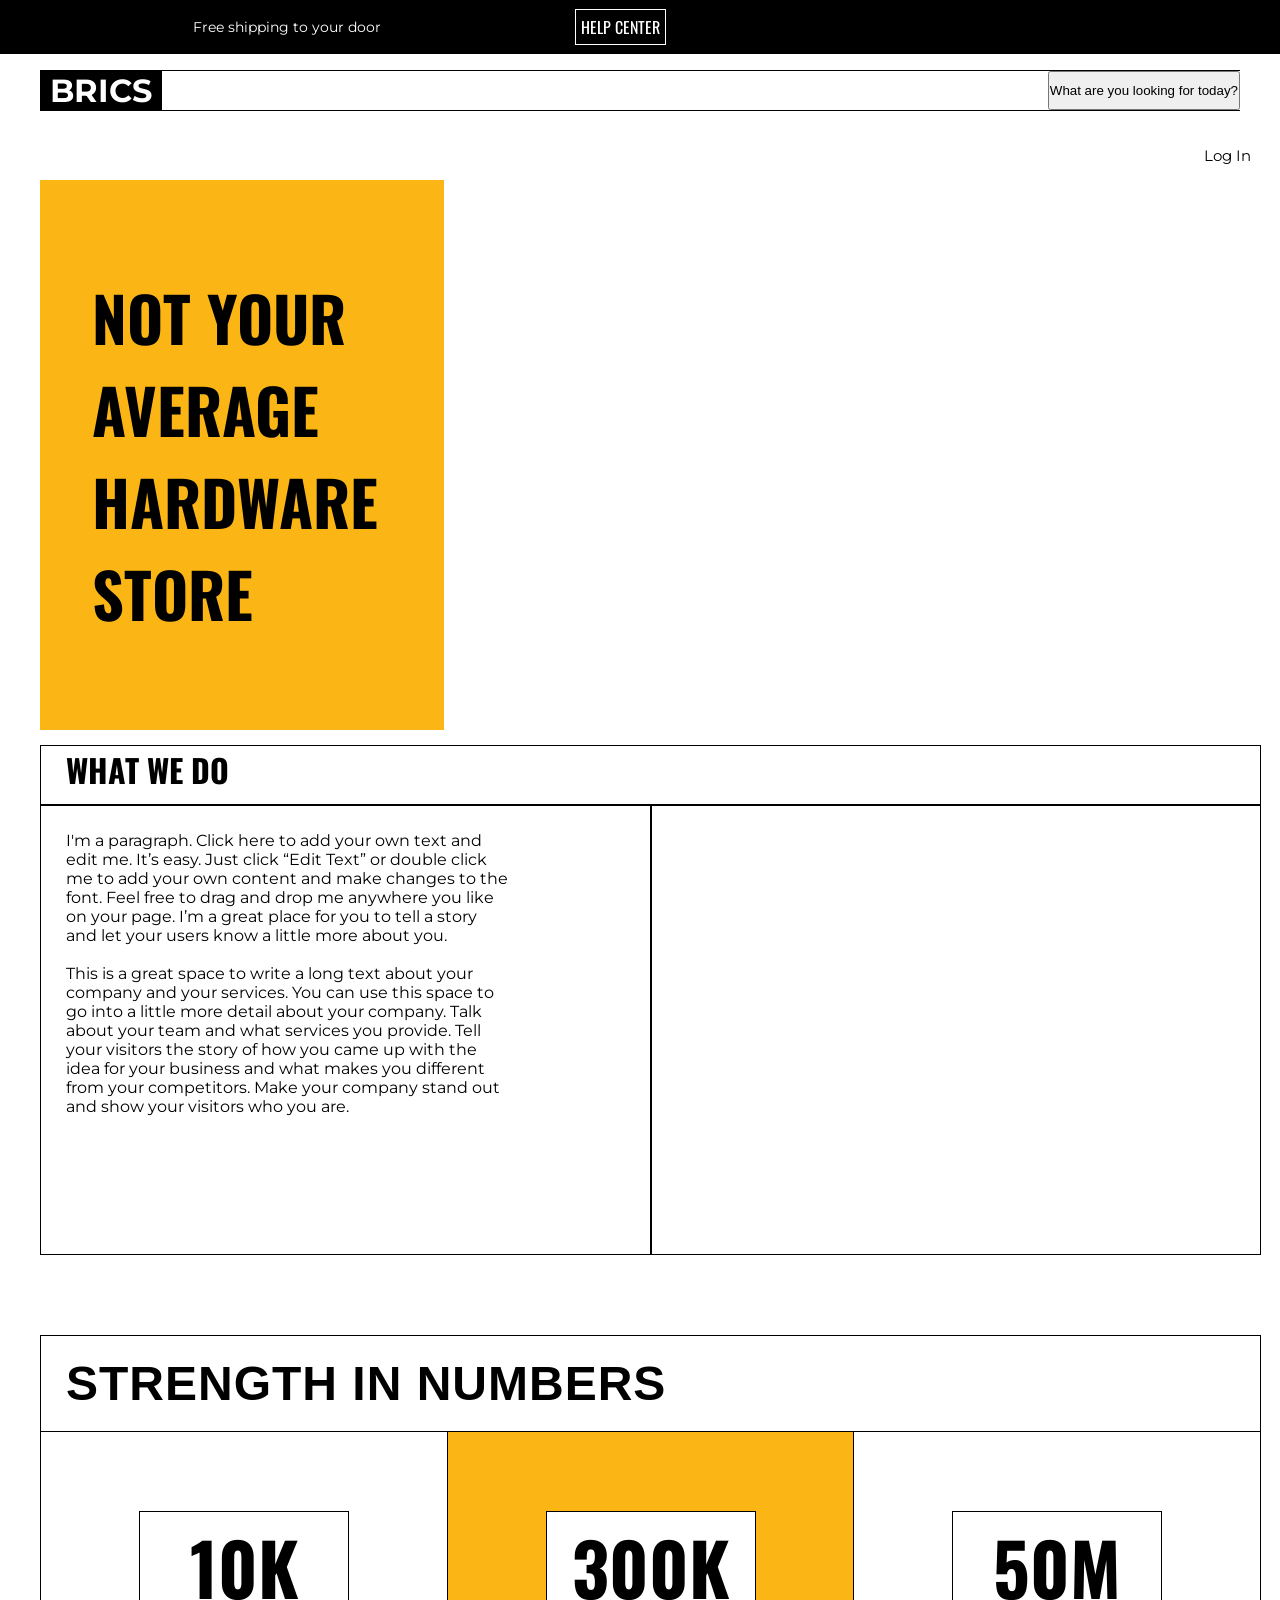
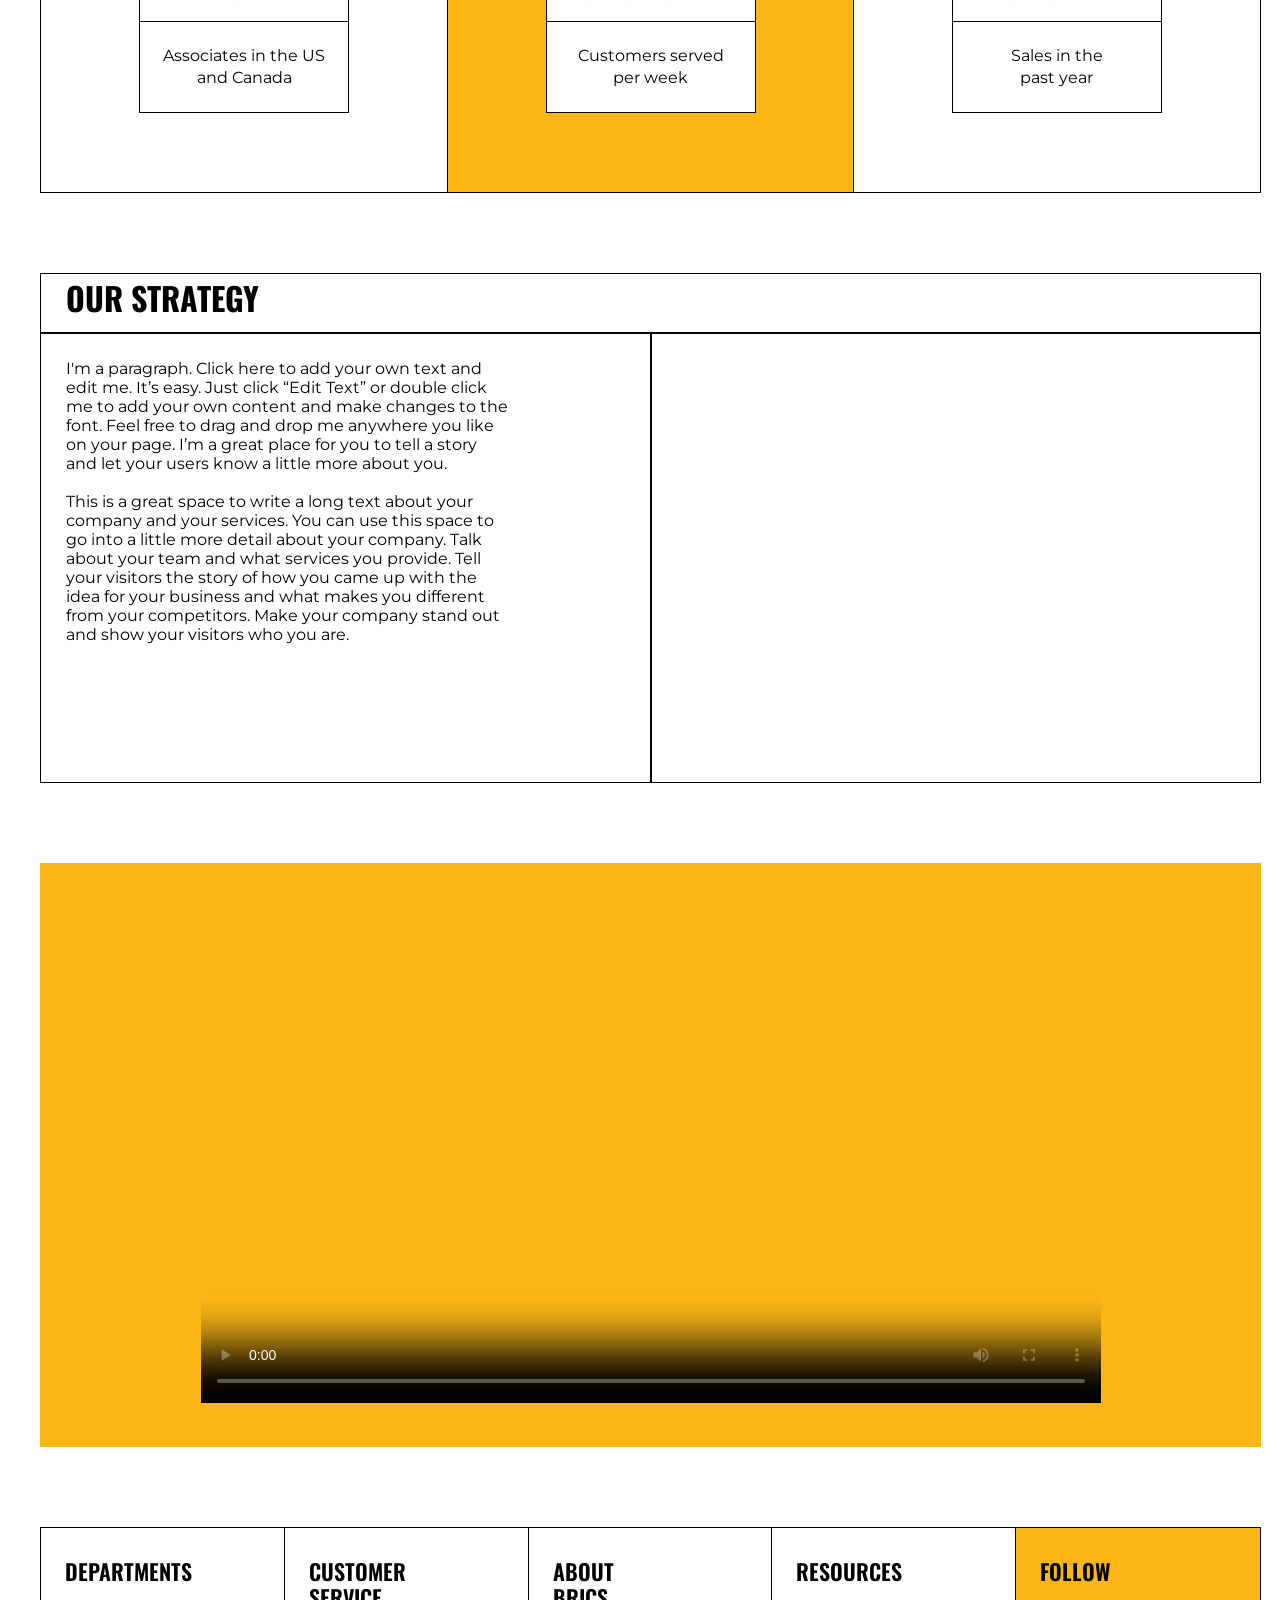
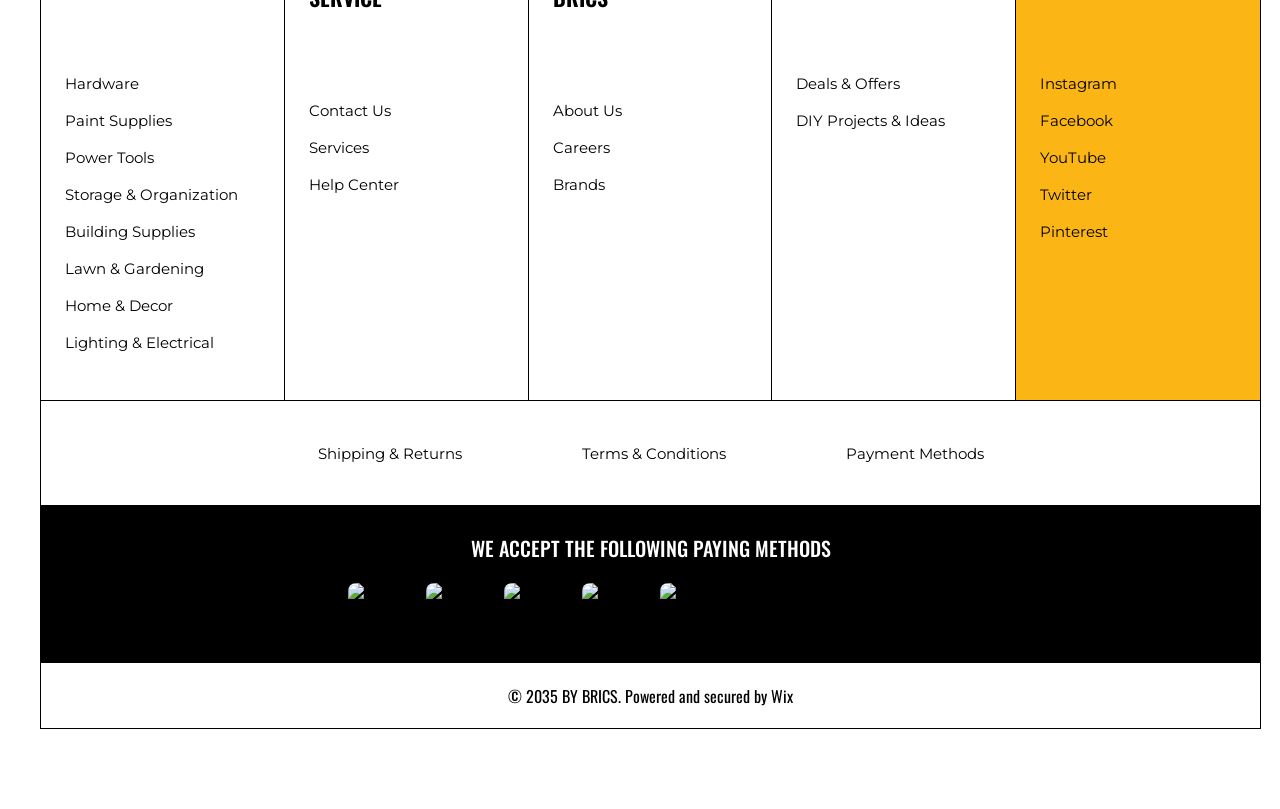
==== aboutus.html @ b2d461b4 "new design" ====
<!doctype html>
<html lang="en">
  <head>
    <meta charset="UTF-8" />
    <meta name="viewport" content="width=device-width, initial-scale=1.0" />
    <title>About Us</title>
    <link rel="preconnect" href="https://fonts.googleapis.com" />
    <link rel="preconnect" href="https://fonts.gstatic.com" crossorigin />
    <link
      href="https://fonts.googleapis.com/css2?family=GFS+Didot&family=Kdam+Thmor+Pro&family=Montserrat:ital,wght@0,100..900;1,100..900&family=Noto+Sans:ital,wght@0,100..900;1,100..900&family=Oranienbaum&family=Oswald:wght@200..700&family=Petit+Formal+Script&display=swap"
      rel="stylesheet"
    />
    <link
      rel="stylesheet"
      href="https://cdnjs.cloudflare.com/ajax/libs/font-awesome/7.0.1/css/all.min.css"
      integrity="sha512-2SwdPD6INVrV/lHTZbO2nodKhrnDdJK9/kg2XD1r9uGqPo1cUbujc+IYdlYdEErWNu69gVcYgdxlmVmzTWnetw=="
      crossorigin="anonymous"
      referrerpolicy="no-referrer"
    />

    <link rel="stylesheet" href="header.css" />
    <link rel="stylesheet" href="footer.css" />
    <link rel="stylesheet" href="aboutus.css" />
  </head>
  <body>
    <header>
      <div class="top-bar">
        <div class="top-left">
          <div class="abt">
            <a href="#">About Us</a>
          </div>
          <div class="ship">
            <a href="#">Shipping & Returns</a>
          </div>
        </div>
        <div class="top-center">
          <p>Free shipping to your door</p>
        </div>
        <div class="top-right">
          <button>HELP CENTER</button>
        </div>
      </div>
      <div class="info">
        <div class="search">
          <div class="logo">
            <a href="index.html">
              <h1>BRICS</h1>
            </a>
          </div>
          <button>
            <i class="fa-brands fa-sistrix"></i> What are you looking for today?
          </button>
        </div>
      </div>

      <div class="navbar">
        <div class="navbar-left">
          <ul>
            <li>Shop All</li>
            <li>Deals & Offers</li>
            <li>DIY Projects & Ideas</li>
            <li>Services</li>
          </ul>
        </div>
        <div class="navbar-right">
          <div class="login">
            <button>
              <i class="fa-solid fa-circle-user"></i>
              <p>Log In</p>
            </button>
          </div>

          <div class="cart">
            <i class="fa-solid fa-bag-shopping"></i>
          </div>
        </div>
      </div>
    </header>

    <main>
      <nav class="hardware">
        <div class="cards">
          <div class="card">
            <h1>NOT YOUR AVERAGE HARDWARE STORE</h1>
          </div>
          <div class="background"></div>
        </div>
      </nav>

      <div class="infos">
        <div class="title">
          <h1>WHAT WE DO</h1>
        </div>

        <div class="cards">
          <div class="left">
            <p>
              I'm a paragraph. Click here to add your own text and edit me. It’s
              easy. Just click “Edit Text” or double click me to add your own
              content and make changes to the font. Feel free to drag and drop
              me anywhere you like on your page. I’m a great place for you to
              tell a story and let your users know a little more about you. ​
              <br />
              <br />
              This is a great space to write a long text about your company and
              your services. You can use this space to go into a little more
              detail about your company. Talk about your team and what services
              you provide. Tell your visitors the story of how you came up with
              the idea for your business and what makes you different from your
              competitors. Make your company stand out and show your visitors
              who you are.
            </p>
          </div>
          <div class="right"></div>
        </div>
      </div>

      <nav class="strength">
        <div class="title">
          <h2>STRENGTH IN NUMBERS</h2>
        </div>

        <div class="stats-grid">
          <div class="column">
            <div class="card">
              <div class="number">10K</div>
              <div class="text">
                Associates in the US<br />
                and Canada
              </div>
            </div>
          </div>

          <div class="column highlight">
            <div class="card">
              <div class="number">300K</div>
              <div class="text">
                Customers served<br />
                per week
              </div>
            </div>
          </div>

          <div class="column">
            <div class="card">
              <div class="number">50M</div>
              <div class="text">
                Sales in the<br />
                past year
              </div>
            </div>
          </div>
        </div>
      </nav>

      <div class="infos">
        <div class="title">
          <h1>OUR STRATEGY</h1>
        </div>

        <div class="cards">
          <div class="left">
            <p>
              I'm a paragraph. Click here to add your own text and edit me. It’s
              easy. Just click “Edit Text” or double click me to add your own
              content and make changes to the font. Feel free to drag and drop
              me anywhere you like on your page. I’m a great place for you to
              tell a story and let your users know a little more about you. ​
              <br />
              <br />
              This is a great space to write a long text about your company and
              your services. You can use this space to go into a little more
              detail about your company. Talk about your team and what services
              you provide. Tell your visitors the story of how you came up with
              the idea for your business and what makes you different from your
              competitors. Make your company stand out and show your visitors
              who you are.
            </p>
          </div>
          <div class="right strategy"></div>
        </div>
      </div>

      <section class="video-section">
        <div class="video-container">
          <video controls poster="preview.jpg">
            <source
              src="photos/3253298-hd_1280_720_25fps.mp4"
              type="video/mp4"
            />
            Your browser does not support the video tag.
          </video>
        </div>
      </section>
    </main>

    <footer class="footer">
      <div class="footer-top">
        <div class="footer-column">
          <h3>DEPARTMENTS</h3>
          <ul>
            <li><a href="#">Hardware</a></li>
            <li><a href="#">Paint Supplies</a></li>
            <li><a href="#">Power Tools</a></li>
            <li><a href="#">Storage & Organization</a></li>
            <li><a href="#">Building Supplies</a></li>
            <li><a href="#">Lawn & Gardening</a></li>
            <li><a href="#">Home & Decor</a></li>
            <li><a href="#">Lighting & Electrical</a></li>
          </ul>
        </div>

        <div class="footer-column">
          <h3>CUSTOMER<br />SERVICE</h3>
          <ul>
            <li><a href="#">Contact Us</a></li>
            <li><a href="#">Services</a></li>
            <li><a href="#">Help Center</a></li>
          </ul>
        </div>

        <div class="footer-column">
          <h3>ABOUT<br />BRICS</h3>
          <ul>
            <li><a href="#">About Us</a></li>
            <li><a href="#">Careers</a></li>
            <li><a href="#">Brands</a></li>
          </ul>
        </div>

        <div class="footer-column">
          <h3>RESOURCES</h3>
          <ul>
            <li><a href="#">Deals & Offers</a></li>
            <li><a href="#">DIY Projects & Ideas</a></li>
          </ul>
        </div>

        <div class="footer-column follow">
          <h3>FOLLOW</h3>
          <ul>
            <li><a href="#">Instagram</a></li>
            <li><a href="#">Facebook</a></li>
            <li><a href="#">YouTube</a></li>
            <li><a href="#">Twitter</a></li>
            <li><a href="#">Pinterest</a></li>
          </ul>
        </div>
      </div>

      <div class="footer-middle">
        <a href="#">Shipping & Returns</a>
        <a href="#">Terms & Conditions</a>
        <a href="#">Payment Methods</a>
      </div>

      <div class="footer-payments">
        <h4>WE ACCEPT THE FOLLOWING PAYING METHODS</h4>

        <div class="payment-icons">
          <img
            src="https://static.wixstatic.com/media/84770f_f8d5407f8f5d41f1b46d4f8c40a19910~mv2.jpeg/v1/fill/w_49,h_28,al_c,q_80,usm_0.66_1.00_0.01,enc_avif,quality_auto/full-color-800x450.jpeg"
            alt="Visa"
          />
          <img
            src="https://static.wixstatic.com/media/c837a6_e68c790f60134649a7f1b2819cbe755f~mv2.png/v1/fill/w_49,h_28,al_c,q_85,usm_0.66_1.00_0.01,enc_avif,quality_auto/brand-mastercard%403x.png"
            alt="Mastercard"
          />
          <img
            src="https://static.wixstatic.com/media/c837a6_c080e1b0e92c4b72a2d5e88f461d41b7~mv2.png/v1/fill/w_50,h_28,al_c,q_85,usm_0.66_1.00_0.01,enc_avif,quality_auto/brand-amex%403x.png"
            alt="American Express"
          />
          <img
            src="https://static.wixstatic.com/media/c837a6_04903c9bfca241679d722d28e1a5a89a~mv2.png/v1/fill/w_50,h_28,al_c,q_85,usm_0.66_1.00_0.01,enc_avif,quality_auto/brand-chinaunionpay%403x.png"
            alt="Discover"
          />
          <img
            src="https://static.wixstatic.com/media/c837a6_00750f2b95a84e7d84421c2b52eacb34~mv2.png/v1/fill/w_49,h_28,al_c,q_85,usm_0.66_1.00_0.01,enc_avif,quality_auto/brand-jcb%403x.png"
          />

          <img
            src="https://static.wixstatic.com/media/c837a6_56cb8f17f4174fc39e6616f58ac64c3c~mv2.png/v1/fill/w_48,h_28,al_c,q_85,usm_0.66_1.00_0.01,enc_avif,quality_auto/brand-discover%403x.png"
            alt=""
          />

          <img
            src="https://static.wixstatic.com/media/c837a6_2c269d8bae0d4cb08fe2b73777585781~mv2.png/v1/fill/w_50,h_28,al_c,q_85,usm_0.66_1.00_0.01,enc_avif,quality_auto/brand-diners%403x.png"
            alt=""
          />

          <img
            src="https://static.wixstatic.com/media/c837a6_b6924612b43844b99033d561450be82e~mv2.png/v1/fill/w_49,h_28,al_c,q_85,usm_0.66_1.00_0.01,enc_avif,quality_auto/brand-paypal%403x.png"
            alt=""
          />
        </div>
      </div>

      <div class="footer-bottom">
        <p>© 2035 BY BRICS. Powered and secured by Wix</p>
      </div>
    </footer>
  </body>
</html>
---- header.css ----
:root {
  --mainColor: #fbb615;
  --black: #000000;
  --white: #ffffff;

  --font-primary: "Oswald", sans-serif;
  --font-secondary: "Montserrat", sans-serif;
}

header {
  position: fixed;
  display: flex;
  flex-direction: column;
  top: 0;
  width: 100%;
  height: 180px;
  background-color: var(--white);
  font-family: "Montserrat", sans-serif;
  z-index: 999;
}

main {
  margin-top: 180px;
}

.top-bar {
  /* display: flex; */
  display: grid;
  grid-template-columns: 1fr auto 1fr;
  align-items: center;
  height: 30%;
  background-color: var(--black);
  justify-content: space-between;
  color: var(--white);
  width: 100%;
  font-size: 14px;
  /* padding-left: 100px;
  padding-right: 100px; */
  /* align-items: center; */
}

.top-left {
  /* width: 30%; */
  justify-self: start;
  /* background-color: darkblue; */
  display: flex;
  gap: 25px;
  font-size: 14px;
  margin-left: 40px;
}

.top-left a {
  text-decoration: none;
  color: var(--white);
  transition: 0.5s;
}

.top-left a:hover {
  text-decoration: underline;
  /* text-decoration: #fbb615; */
}

.top-center {
  justify-self: center;
}

.top-right {
  justify-self: end;
  align-items: center;
  margin-right: 40px;

  display: flex;
}

.top-right button {
  /* margin-right: 40px; */
  background-color: transparent;
  color: var(--white);
  border: 1px solid var(--white);
  padding: 5px;
  cursor: pointer;
  font-size: 16px;
  font-family: "Oswald", sans-serif;
  font-weight: 400;
  transition: 0.3s;
}

.top-right button:hover {
  background-color: var(--mainColor);
  color: var(--black);
  border: 1px solid var(--mainColor);
}

.info {
  align-items: center;
  /* justify-content: space-between; */
  width: 100%;
  /* background-color: orange; */
  display: flex;
  height: 40%;
}

.info .search {
  display: flex;
  /* height: 60%; */
  /* align-items: center; */
  /* margin-top: -20px; */
  /* background-color: var(--white); */
  border-top: 1px solid black;
  border-bottom: 1px solid black;
  width: 100%;
  justify-content: space-between;
  margin-left: 40px;
  margin-right: 40px;
  /* padding: 1px; */
}

.info .search .logo {
  background-color: var(--black);
  color: var(--white);
  text-align: center;
  padding-left: 10px;
  padding-right: 10px;

  /* padding: 7px; */
}

.info .search .logo a {
  text-decoration: none;
  color: white;
}

.info .search a button {
  height: 100%;
  background-color: var(--mainColor);
  border: none;
  padding-left: 60px;
  padding-right: 60px;
  cursor: pointer;
  font-size: 15px;
}

.navbar {
  /* background-color: aqua; */
  display: grid;
  grid-template-columns: 1fr 1fr;
  align-items: center;
  height: 27%;
  /* margin-left: 40px;
  margin-right: 40px;
  margin-bottom: 10px; */
  position: absolute;
  bottom: 0;
  /* opacity: 0.3; */
  width: 95.4%;
  left: 40px;
  right: 40px;
}

.navbar-left {
  justify-self: start;
}

.navbar-left ul {
  display: flex;
  list-style: none;
  gap: 20px;
  font-size: 15px;
  cursor: pointer;
}

.navbar-left ul li {
  font-family: "Montserrat", sans-serif;
  transition: 0.3s;
}

.navbar-left ul li:hover {
  color: gray;
}

.navbar-right {
  justify-self: end;
  display: flex;
  gap: 10px;
  /* gap: 15px; */
}

.navbar-right button {
  align-items: center;
  display: flex;
  border: none;
  background-color: transparent;
  font-size: 15px;
  font-family: "Montserrat", sans-serif;
  cursor: pointer;
  gap: 5px;
}

.navbar-right button .fa-circle-user {
  font-size: 22px;
}

.navbar-right button p {
  text-align: center;
  font-size: 15px;
  transition: 0.3s;
}

.navbar-right button p:hover {
  color: gray;
}

.navbar-right .cart .fa-bag-shopping {
  font-size: 22px;
  cursor: pointer;
}

/* Burger icon - დამალულია დესკტოპზე */
.burger {
  display: none;
  font-size: 22px;
  cursor: pointer;
  padding: 0 15px;
  align-items: center;
}

/* Burger menu overlay */
.burger-menu {
  position: fixed;
  top: 0;
  left: -280px;
  width: 280px;
  height: 100vh;
  background-color: var(--white);
  z-index: 1000;
  transition: left 0.4s ease;
  box-shadow: 2px 0 10px rgba(0, 0, 0, 0.2);
  padding-top: 20px;
}

.burger-menu.active {
  left: 0;
}

.burger-links {
  list-style: none;
  display: flex;
  flex-direction: column;
}

.burger-links li {
  border-bottom: 1px solid #eee;
}

.burger-links li a {
  display: block;
  padding: 15px 25px;
  text-decoration: none;
  color: var(--black);
  font-family: "Montserrat", sans-serif;
  font-size: 15px;
  transition: 0.3s;
}

.burger-links li a:hover {
  background-color: var(--mainColor);
  color: var(--black);
}

/* ============================
   BREAKPOINT 0: ≤1290px → ბურგერი ჩაირთვება
   ============================ */
@media (max-width: 1290px) {
  .top-left {
    display: none; /* About Us / Shipping & Returns მიდის ბურგერში */
  }

  .navbar-left {
    display: none; /* ul ნავიგაცია მიდის ბურგერში */
  }

  .navbar {
    grid-template-columns: 1fr; /* მარჯვენა მხარეს ერთი ბლოკი */
  }

  .navbar-right {
    justify-self: end;
  }

  .burger {
    display: flex;
  }
}
---- footer.css ----
.footer {
  width: 95.4%;
  margin-left: 40px;
  margin-bottom: 80px;
  /* background-color: #f3f3f3; */
  border: 1px solid #000;
}

.footer-top {
  display: grid;
  grid-template-columns: repeat(5, 1fr);
}

.footer-column {
  min-height: 430px;
  padding: 30px 24px;
  border-right: 1px solid #000;
}

.footer-column:last-child {
  border-right: none;
}

.follow {
  background-color: var(--mainColor);
}

.footer-column h3 {
  font-family: "Oswald", sans-serif;
  font-size: 22px;
  font-weight: 600;
  line-height: 1.2;
  margin-bottom: 90px;
}

.footer-column ul {
  list-style: none;
}

.footer-column li {
  margin-bottom: 18px;
}

.footer-column a {
  text-decoration: none;
  color: #000;
  font-family: "Montserrat", sans-serif;
  font-size: 15px;
  font-weight: 400;
}

.footer-middle {
  height: 105px;
  border-top: 1px solid #000;

  display: grid;
  grid-template-columns: repeat(3, max-content);
  justify-content: center;
  align-content: center;
  gap: 120px;
}

.footer-middle a {
  text-decoration: none;
  color: #000;
  font-family: "Montserrat", sans-serif;
  font-size: 15px;
}

.footer-payments {
  background-color: #000;
  padding: 28px 20px;
  text-align: center;
}

.footer-payments h4 {
  color: #fff;
  font-family: "Oswald", sans-serif;
  font-size: 20px;
  font-weight: 500;
  margin-bottom: 20px;
}

.payment-icons {
  display: grid;
  grid-template-columns: repeat(8, 60px);
  justify-content: center;
  gap: 18px;
}

.payment-icons img {
  width: 48px;
  height: auto;
  border-radius: 8px;
}

.footer-bottom {
  height: 65px;
  display: grid;
  place-items: center;
  /* background-color: #f3f3f3; */
}

.footer-bottom p {
  font-family: "Oswald", sans-serif;
  font-size: 16px;
  color: #000;
}

/* =========================
   TABLET 768px - 1024px
   ========================= */
@media screen and (max-width: 1024px) {
  header {
    height: auto;
  }

  main {
    margin-top: 220px;
  }

  .navbar {
    width: calc(100% - 40px);
    left: 20px;
    right: 20px;
  }

  .sec1 {
    grid-template-columns: repeat(2, 1fr);
    grid-template-areas:
      "meore meore"
      "pirveli mesame"
      "meotxe mexute";
    grid-auto-rows: 350px;
    margin: 20px;
  }

  .shop,
  .category,
  .posts,
  .brands,
  .delivery,
  .app,
  .newsletter-section,
  .help-center,
  .footer {
    width: calc(100% - 40px);
    margin-left: 20px;
    height: auto;
  }

  .shop .cards {
    grid-template-columns: repeat(3, 1fr);
  }

  .category .cards {
    grid-template-columns: repeat(3, 1fr);
  }

  .posts .cards {
    grid-template-columns: repeat(2, 1fr);
  }

  .special {
    margin: 20px;
    grid-template-columns: 1fr;
    height: auto;
  }

  .delivery .cards {
    grid-template-columns: repeat(2, 1fr);
  }

  .brands .logos {
    grid-template-columns: repeat(4, 1fr);
  }

  .footer-top {
    grid-template-columns: repeat(3, 1fr);
  }
}

/* =========================
   MOBILE 500px
   ========================= */

@media screen and (max-width: 500px) {
  header {
    position: relative;
    height: auto;
  }

  main {
    margin-top: 20px;
  }

  /* TOP BAR */

  .top-bar {
    grid-template-columns: 1fr;
    text-align: center;
    gap: 10px;
    padding: 10px;
  }

  .top-left,
  .top-right {
    justify-self: center;
    margin: 0;
  }

  .top-left {
    flex-direction: column;
    gap: 8px;
  }

  /* SEARCH */

  .info .search {
    flex-direction: column;
    margin: 10px;
  }

  .info .search .logo {
    width: 100%;
  }

  .info .search a {
    width: 100%;
  }

  .info .search a button {
    width: 100%;
    padding: 15px;
  }

  /* NAVBAR */

  .navbar {
    position: static;
    width: 100%;
    display: flex;
    flex-direction: column;
    gap: 15px;
    padding: 15px;
  }

  .navbar-left ul {
    flex-direction: column;
    align-items: center;
    padding: 0;
  }

  .navbar-right {
    justify-content: center;
  }

  /* GENERAL WIDTH */

  .sec1,
  .shop,
  .category,
  .posts,
  .brands,
  .delivery,
  .app,
  .newsletter-section,
  .help-center,
  .footer {
    width: calc(100% - 20px);
    margin-left: 10px;
    margin-right: 10px;
    height: auto;
  }

  /* HERO */

  .sec1 {
    display: flex;
    flex-direction: column;
  }

  .sec1 .card {
    min-height: 300px;
  }

  .c1 .main-txt {
    width: auto;
    font-size: 32px;
  }

  /* SHOP */

  .shop .cards {
    grid-template-columns: 1fr;
    grid-auto-rows: auto;
  }

  /* CATEGORY */

  .category .cards {
    grid-template-columns: 1fr;
    grid-auto-rows: auto;
  }

  /* SPECIAL */

  .special {
    grid-template-columns: 1fr;
    height: auto;
    margin: 10px;
  }

  .special .card,
  .special .card2,
  .special .card3 {
    min-height: 350px;
  }

  /* POSTS */

  .posts .cards {
    grid-template-columns: 1fr;
    grid-auto-rows: auto;
  }

  /* BRANDS */

  .brands .logos {
    grid-template-columns: repeat(2, 1fr);
  }

  /* DELIVERY */

  .delivery .cards {
    grid-template-columns: 1fr;
    grid-auto-rows: auto;
  }

  /* APP */

  .app {
    flex-direction: column;
  }

  .app .left,
  .app .right {
    width: 100%;
  }

  .app .right {
    height: 400px;
  }

  .app .left .title h1 {
    font-size: 40px;
  }

  .app .left .title p {
    width: auto;
  }

  /* NEWSLETTER */

  .newsletter-content {
    padding: 20px;
  }

  .newsletter-content h2 {
    font-size: 24px;
  }

  .checkbox-group {
    align-items: flex-start;
  }

  /* HELP */

  .help-center {
    flex-direction: column;
  }

  .help-center .left,
  .help-center .right {
    width: 100%;
  }

  .help-center .right {
    min-height: 250px;
  }

  /* FOOTER */

  .footer-top {
    grid-template-columns: 1fr;
  }

  .footer-column {
    min-height: auto;
    border-right: none;
    border-bottom: 1px solid black;
  }

  .footer-column h3 {
    margin-bottom: 25px;
  }

  .footer-middle {
    grid-template-columns: 1fr;
    gap: 20px;
    height: auto;
    padding: 20px;
  }

  .payment-icons {
    grid-template-columns: repeat(4, 1fr);
    gap: 10px;
  }

  img {
    max-width: 100%;
    height: auto;
  }
}
---- aboutus.css ----
* {
  margin: 0;
  padding: 0;
  box-sizing: border-box;
  flex-wrap: wrap;
}

:root {
  --mainColor: #fbb615;
  --black: #000000;
  --white: #ffffff;

  --font-primary: "Oswald", sans-serif;
  --font-secondary: "Montserrat", sans-serif;
}

.hardware {
  width: 95.4%;
  margin-left: 40px;
  margin-bottom: 15px;
}

.hardware .cards {
  display: grid;
  grid-template-columns: 1fr 2fr;
  grid-auto-rows: 550px;
  gap: 10px;
}

.hardware .cards .card {
  /* border: 1px solid black; */
  background-color: var(--mainColor);
  font-family: var(--font-primary);
  display: flex;
  justify-content: center;
  align-items: center;
}

.hardware .cards .card h1 {
  font-size: 62px;
  width: 300px;
}

.hardware .cards .background {
  /* border: 1px solid black; */
  background-image: url("https://static.wixstatic.com/media/11062b_978a4174847c42b4aa21d23efdfea8f2~mv2.jpg/v1/fill/w_1185,h_560,al_c,q_85,usm_0.66_1.00_0.01,enc_avif,quality_auto/11062b_978a4174847c42b4aa21d23efdfea8f2~mv2.jpg");
  background-size: cover;
}

.infos {
  width: 95.4%;
  margin-left: 40px;
  margin-bottom: 80px;
}

.infos .title {
  width: 100%;
  height: 60px;
  border: 1px solid black;
  font-family: var(--font-primary);
}

.infos .title h1 {
  margin-left: 25px;
}

.infos .cards {
  display: grid;
  width: 100%;
  grid-template-columns: 1fr 1fr;
  grid-auto-rows: 450px;
}

.infos .cards .left {
  border: 1px solid black;
  height: 100%;
  font-family: var(--font-secondary);
}

.infos .cards .left p {
  width: 444px;
  margin: 25px;
}

.infos .cards .right {
  border: 1px solid black;
  height: 100%;
  background-image: url("https://static.wixstatic.com/media/11062b_d0dbaeda327846e698a927a99bd8acf9~mv2.jpg/v1/fill/w_896,h_448,al_c,q_85,usm_0.66_1.00_0.01,enc_avif,quality_auto/11062b_d0dbaeda327846e698a927a99bd8acf9~mv2.jpg");
  background-size: cover;
}

.infos .cards .strategy {
  background-image: url("https://static.wixstatic.com/media/11062b_b2877d281f3b47ac9f6e7fd971aebac2~mv2.jpg/v1/fill/w_896,h_448,al_c,q_85,usm_0.66_1.00_0.01,enc_avif,quality_auto/11062b_b2877d281f3b47ac9f6e7fd971aebac2~mv2.jpg");
}

.strength {
  width: 95.4%;
  margin-left: 40px;
  margin-bottom: 80px;
  border: 1px solid #000;
  /* background: #efefef; */
}

.strength .title {
  padding: 20px 25px;
  border-bottom: 1px solid #000;
}

.strength .title h2 {
  font-size: 48px;
  font-weight: 900;
  text-transform: uppercase;
  font-family: Impact, sans-serif;
  letter-spacing: 1px;
}

.strength .stats-grid {
  display: grid;
  grid-template-columns: 1fr 1fr 1fr;
  min-height: 360px;
}

.strength .stats-grid .column {
  display: grid;
  place-items: center;
}

.strength .highlight {
  background: var(--mainColor);
  border-left: 1px solid #000;
  border-right: 1px solid #000;
}

.strength .card {
  width: 210px;
  border: 1px solid #000;
  background: white;
}

.strength .card .number {
  height: 110px;
  display: grid;
  place-items: center;
  font-size: 72px;
  font-weight: 900;
  font-family: var(--font-primary);
  border-bottom: 1px solid #000;
}

.strength .card .text {
  height: 90px;
  display: grid;
  place-items: center;
  text-align: center;
  font-size: 16px;
  line-height: 1.4;
  padding: 10px;
  font-family: var(--font-secondary);
}

.video-section {
  width: 95.4%;
  margin-left: 40px;
  margin-bottom: 80px;
  background: var(--mainColor);
  padding: 40px;
}

.video-section .video-container {
  max-width: 900px;
  margin: auto;
}

.video-section .video-container video {
  width: 100%;
  height: 500px;
  object-fit: cover;
}
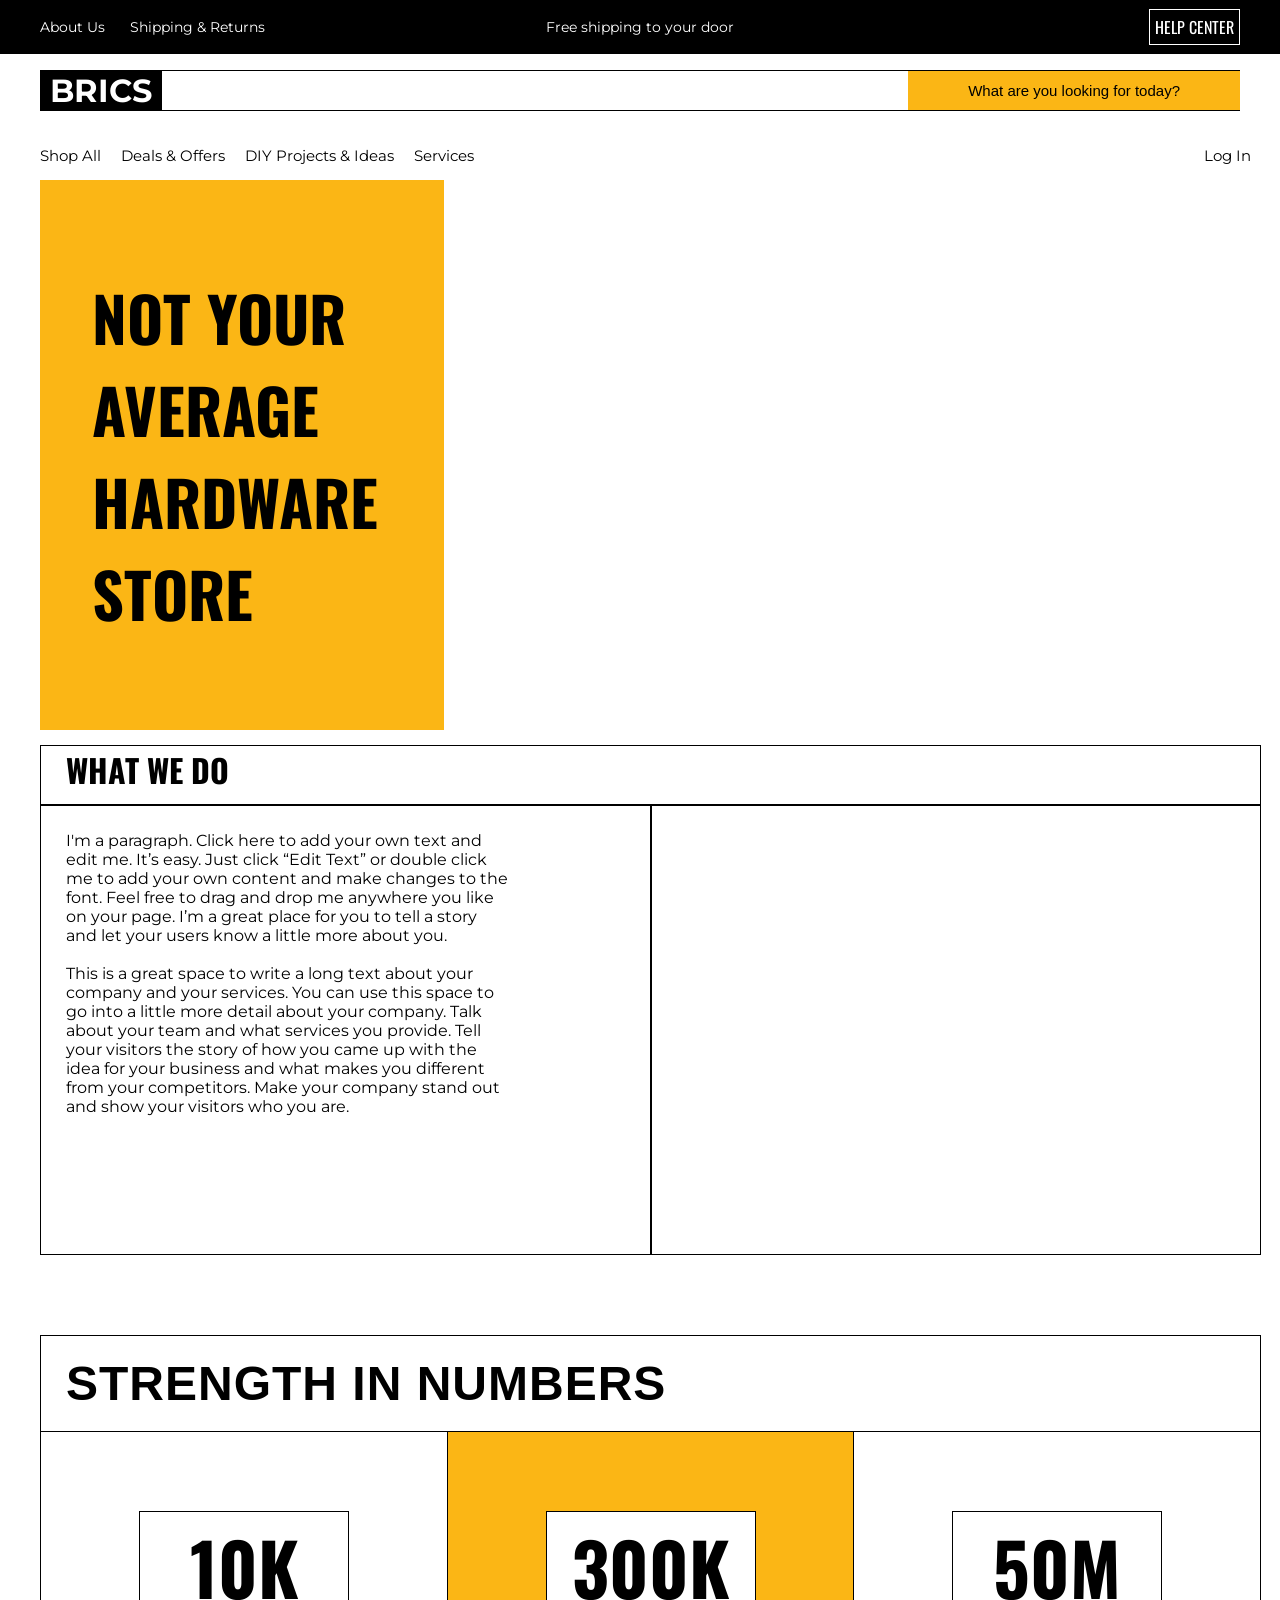
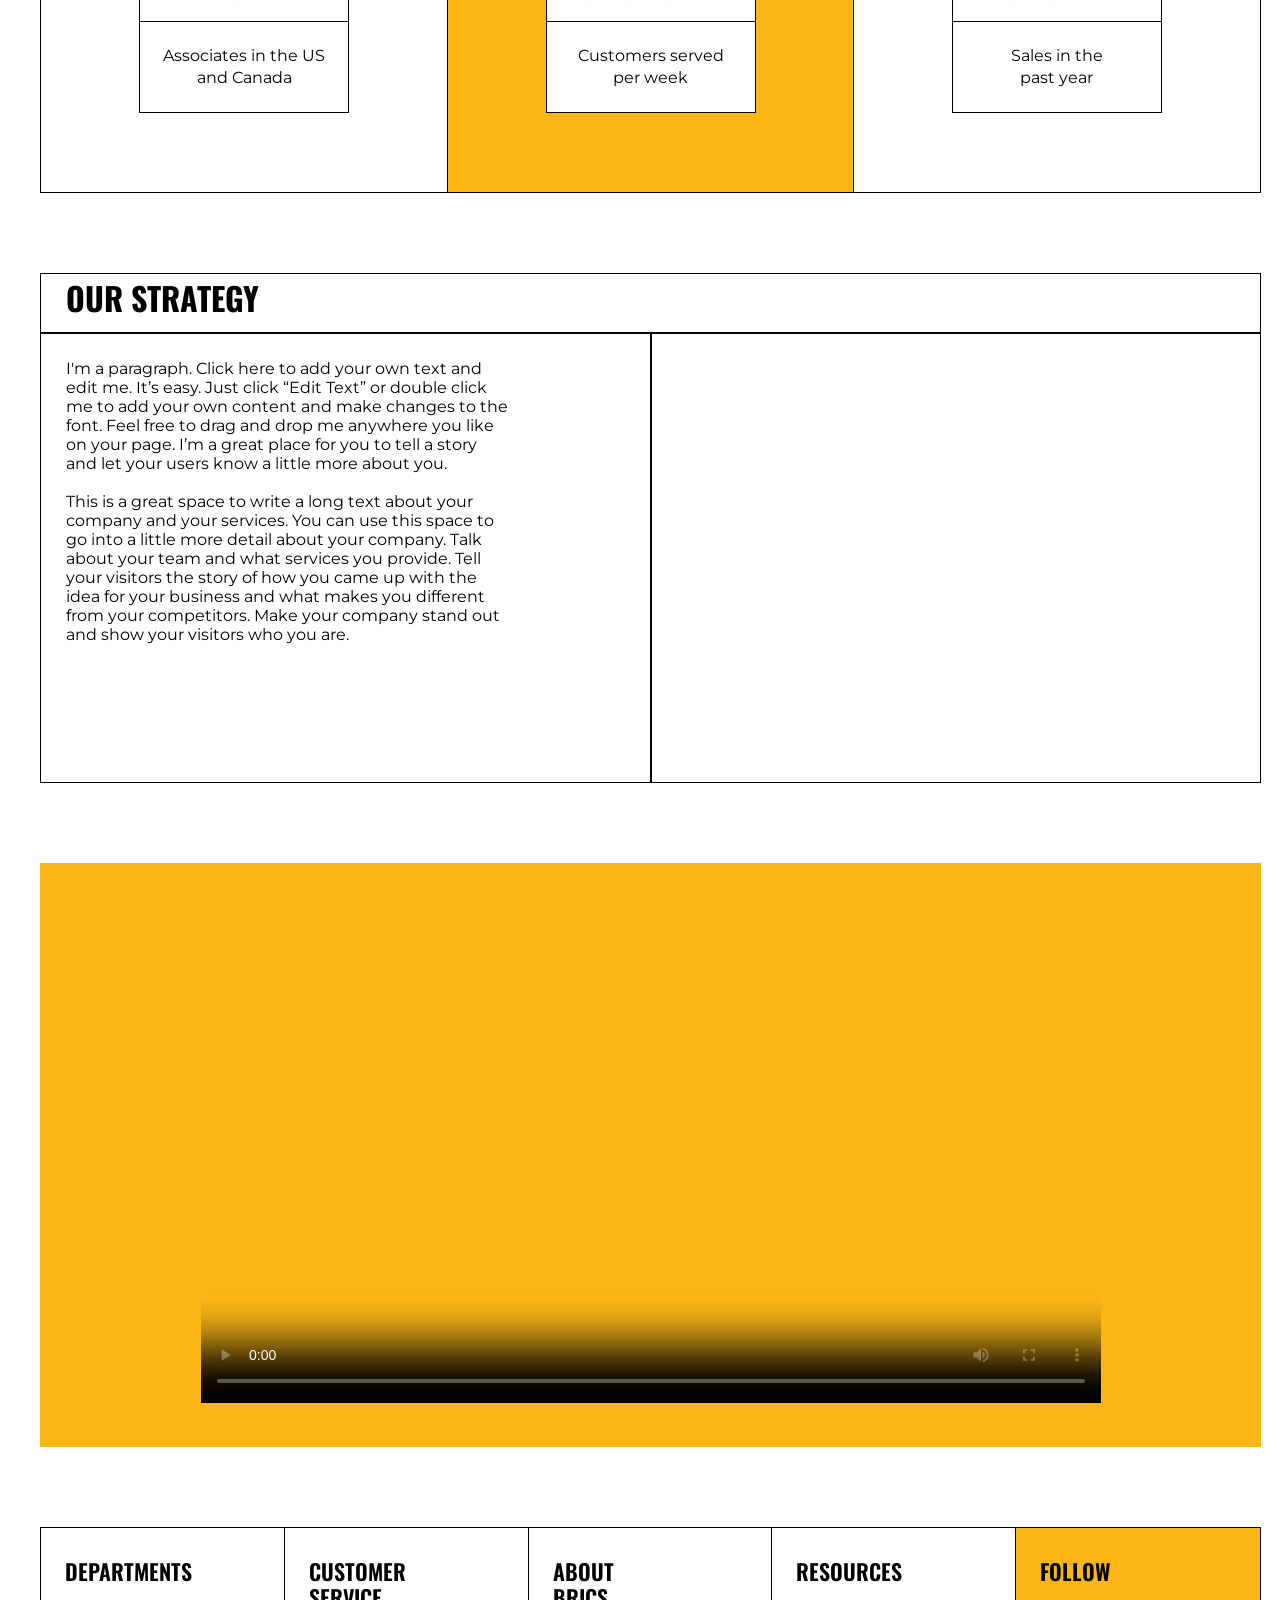
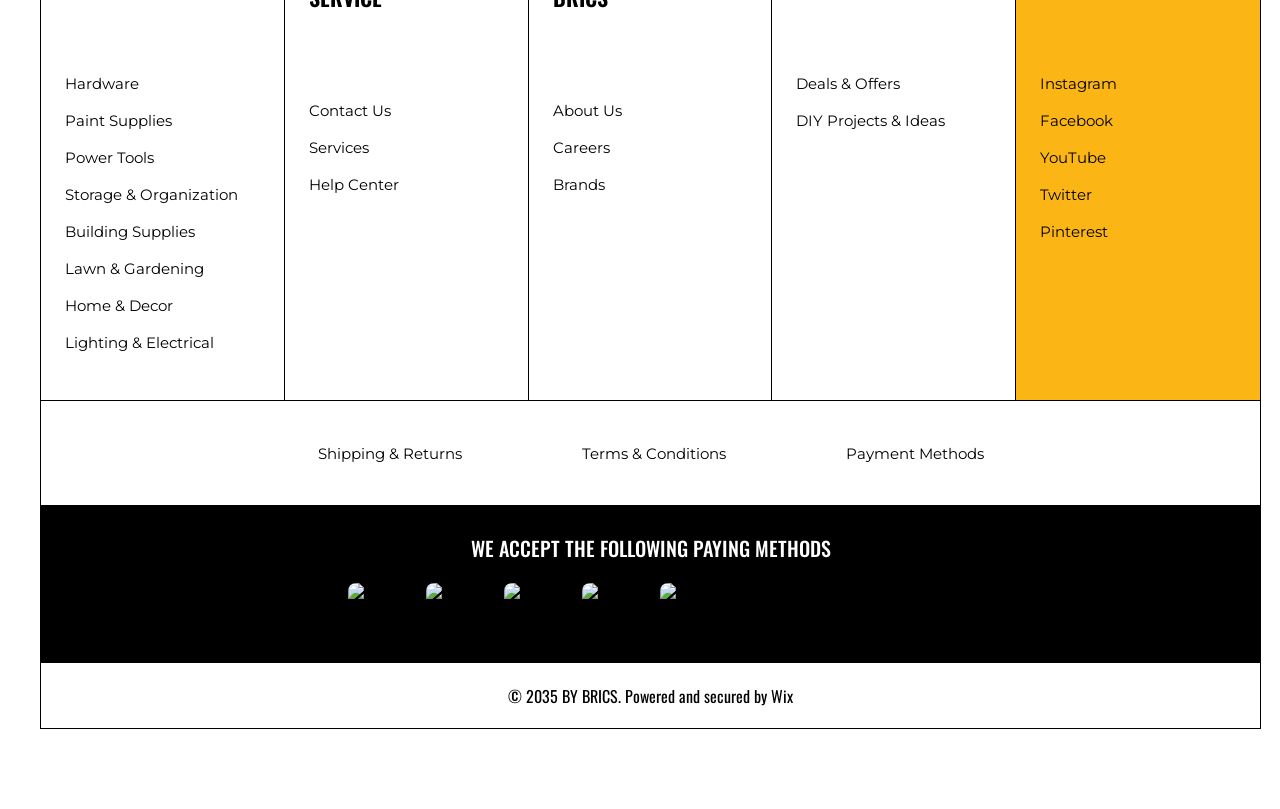
==== commit b18226b3: "final version" ====
--- a/aboutus.html
+++ b/aboutus.html
@@ -47,9 +47,12 @@
               <h1>BRICS</h1>
             </a>
           </div>
-          <button>
-            <i class="fa-brands fa-sistrix"></i> What are you looking for today?
-          </button>
+          <a href="search.html">
+            <button>
+              <i class="fa-brands fa-sistrix"></i> What are you looking for
+              today?
+            </button>
+          </a>
         </div>
       </div>
 
--- a/header.css
+++ b/header.css
@@ -64,7 +64,7 @@
   justify-self: center;
 }
 
-.top-right {
+.top-bar .top-right {
   justify-self: end;
   align-items: center;
   margin-right: 40px;
@@ -270,10 +270,34 @@
 /* ============================
    BREAKPOINT 0: ≤1290px → ბურგერი ჩაირთვება
    ============================ */
-@media (max-width: 1290px) {
+@media (max-width: 1120px) {
+  header {
+    height: 140px;
+  }
+
+  main {
+    margin-top: 140px;
+  }
   .top-left {
     display: none; /* About Us / Shipping & Returns მიდის ბურგერში */
   }
+  .top-bar .burger {
+    display: flex;
+    position: absolute;
+  }
+
+  .top-bar .burger .fa-bars {
+    font-size: 15px;
+  }
+
+  .top-right {
+    position: absolute;
+  }
+
+  .top-center {
+    position: absolute;
+    /* left: 40px; */
+  }
 
   .navbar-left {
     display: none; /* ul ნავიგაცია მიდის ბურგერში */
@@ -283,11 +307,91 @@
     grid-template-columns: 1fr; /* მარჯვენა მხარეს ერთი ბლოკი */
   }
 
+  .info {
+    margin-top: 20px;
+  }
+
   .navbar-right {
+    display: none;
+  }
+}
+
+@media (max-width: 600px) {
+  .top-bar {
+    /* grid-template-columns: 1fr; */
+    text-align: center;
+    /* gap: 10px; */
+    padding: 10px;
+    min-height: 40px;
+    flex-direction: row;
+    justify-content: space-around;
+    width: 96.4%;
+    margin-left: 10px;
+  }
+
+  .top-left,
+  .top-right {
+    justify-self: center;
+    margin: 0;
+  }
+
+  .top-left {
+    flex-direction: column;
+    gap: 8px;
+  }
+
+  .info .search {
+    flex-direction: column;
+    margin: 10px;
+  }
+
+  .info .search .logo {
+    width: 100%;
+  }
+
+  .info .search a {
+    width: 100%;
+  }
+
+  .info .search a button {
+    width: 100%;
+    padding: 15px;
+  }
+
+  .navbar {
+    position: static;
+    width: 100%;
+    display: flex;
+    flex-direction: column;
+    gap: 15px;
+    padding: 15px;
+  }
+
+  .navbar-left ul {
+    flex-direction: column;
+    align-items: center;
+    padding: 0;
+  }
+
+  .navbar-right {
+    justify-content: center;
+  }
+
+  .top-bar .top-right {
     justify-self: end;
   }
-
-  .burger {
-    display: flex;
-  }
-}
+  .navbar {
+    width: 100%;
+  }
+  .info {
+    margin-top: -10px;
+    width: 100%;
+  }
+
+  .info .logo {
+    width: 100%;
+  }
+  /* .info .search .logo h1 {
+    
+  } */
+}
--- a/footer.css
+++ b/footer.css
@@ -110,287 +110,42 @@
 /* =========================
    TABLET 768px - 1024px
    ========================= */
-@media screen and (max-width: 1024px) {
-  header {
-    height: auto;
-  }
-
-  main {
-    margin-top: 220px;
-  }
-
-  .navbar {
-    width: calc(100% - 40px);
-    left: 20px;
-    right: 20px;
-  }
-
-  .sec1 {
-    grid-template-columns: repeat(2, 1fr);
-    grid-template-areas:
-      "meore meore"
-      "pirveli mesame"
-      "meotxe mexute";
-    grid-auto-rows: 350px;
-    margin: 20px;
-  }
-
-  .shop,
-  .category,
-  .posts,
-  .brands,
-  .delivery,
-  .app,
-  .newsletter-section,
-  .help-center,
-  .footer {
-    width: calc(100% - 40px);
-    margin-left: 20px;
-    height: auto;
-  }
-
-  .shop .cards {
-    grid-template-columns: repeat(3, 1fr);
-  }
-
-  .category .cards {
-    grid-template-columns: repeat(3, 1fr);
-  }
-
-  .posts .cards {
-    grid-template-columns: repeat(2, 1fr);
-  }
-
-  .special {
-    margin: 20px;
-    grid-template-columns: 1fr;
-    height: auto;
-  }
-
-  .delivery .cards {
-    grid-template-columns: repeat(2, 1fr);
-  }
-
-  .brands .logos {
-    grid-template-columns: repeat(4, 1fr);
-  }
-
+@media screen and (max-width: 1120px) {
   .footer-top {
     grid-template-columns: repeat(3, 1fr);
   }
-}
-
-/* =========================
-   MOBILE 500px
-   ========================= */
-
-@media screen and (max-width: 500px) {
-  header {
-    position: relative;
-    height: auto;
-  }
-
-  main {
-    margin-top: 20px;
-  }
-
-  /* TOP BAR */
-
-  .top-bar {
-    grid-template-columns: 1fr;
+
+  .footer-column {
+    min-height: auto;
+
+    border: 1px solid black;
+  }
+}
+
+@media (max-width: 735px) {
+  .footer-middle {
+    display: flex;
+
     text-align: center;
-    gap: 10px;
-    padding: 10px;
-  }
-
-  .top-left,
-  .top-right {
-    justify-self: center;
-    margin: 0;
-  }
-
-  .top-left {
-    flex-direction: column;
-    gap: 8px;
-  }
-
-  /* SEARCH */
-
-  .info .search {
-    flex-direction: column;
-    margin: 10px;
-  }
-
-  .info .search .logo {
-    width: 100%;
-  }
-
-  .info .search a {
-    width: 100%;
-  }
-
-  .info .search a button {
-    width: 100%;
-    padding: 15px;
-  }
-
-  /* NAVBAR */
-
-  .navbar {
-    position: static;
-    width: 100%;
-    display: flex;
-    flex-direction: column;
-    gap: 15px;
-    padding: 15px;
-  }
-
-  .navbar-left ul {
-    flex-direction: column;
+
+    justify-content: center;
+    align-content: center;
+  }
+
+  .footer-middle a {
     align-items: center;
-    padding: 0;
-  }
-
-  .navbar-right {
+    margin-top: 40px;
+  }
+
+  .payment-icons {
+    display: grid;
+    grid-template-columns: repeat(6, 60px);
     justify-content: center;
-  }
-
-  /* GENERAL WIDTH */
-
-  .sec1,
-  .shop,
-  .category,
-  .posts,
-  .brands,
-  .delivery,
-  .app,
-  .newsletter-section,
-  .help-center,
-  .footer {
-    width: calc(100% - 20px);
-    margin-left: 10px;
-    margin-right: 10px;
-    height: auto;
-  }
-
-  /* HERO */
-
-  .sec1 {
-    display: flex;
-    flex-direction: column;
-  }
-
-  .sec1 .card {
-    min-height: 300px;
-  }
-
-  .c1 .main-txt {
-    width: auto;
-    font-size: 32px;
-  }
-
-  /* SHOP */
-
-  .shop .cards {
-    grid-template-columns: 1fr;
-    grid-auto-rows: auto;
-  }
-
-  /* CATEGORY */
-
-  .category .cards {
-    grid-template-columns: 1fr;
-    grid-auto-rows: auto;
-  }
-
-  /* SPECIAL */
-
-  .special {
-    grid-template-columns: 1fr;
-    height: auto;
-    margin: 10px;
-  }
-
-  .special .card,
-  .special .card2,
-  .special .card3 {
-    min-height: 350px;
-  }
-
-  /* POSTS */
-
-  .posts .cards {
-    grid-template-columns: 1fr;
-    grid-auto-rows: auto;
-  }
-
-  /* BRANDS */
-
-  .brands .logos {
-    grid-template-columns: repeat(2, 1fr);
-  }
-
-  /* DELIVERY */
-
-  .delivery .cards {
-    grid-template-columns: 1fr;
-    grid-auto-rows: auto;
-  }
-
-  /* APP */
-
-  .app {
-    flex-direction: column;
-  }
-
-  .app .left,
-  .app .right {
-    width: 100%;
-  }
-
-  .app .right {
-    height: 400px;
-  }
-
-  .app .left .title h1 {
-    font-size: 40px;
-  }
-
-  .app .left .title p {
-    width: auto;
-  }
-
-  /* NEWSLETTER */
-
-  .newsletter-content {
-    padding: 20px;
-  }
-
-  .newsletter-content h2 {
-    font-size: 24px;
-  }
-
-  .checkbox-group {
-    align-items: flex-start;
-  }
-
-  /* HELP */
-
-  .help-center {
-    flex-direction: column;
-  }
-
-  .help-center .left,
-  .help-center .right {
-    width: 100%;
-  }
-
-  .help-center .right {
-    min-height: 250px;
-  }
-
-  /* FOOTER */
-
+    gap: 18px;
+  }
+}
+
+/* @media (max-width: 600px) {
   .footer-top {
     grid-template-columns: 1fr;
   }
@@ -421,4 +176,41 @@
     max-width: 100%;
     height: auto;
   }
-}
+} */
+
+@media screen and (max-width: 600px) {
+  /* FOOTER */
+
+  .footer-top {
+    grid-template-columns: repeat(1fr);
+  }
+
+  .footer-top .footer-column {
+    min-height: auto;
+    border-right: none;
+    border-bottom: 1px solid black;
+    display: grid;
+    grid-template-columns: 1fr;
+  }
+
+  .footer-column h3 {
+    margin-bottom: 25px;
+  }
+
+  .footer-middle {
+    grid-template-columns: 1fr;
+    gap: 20px;
+    height: auto;
+    padding: 20px;
+  }
+
+  .payment-icons {
+    grid-template-columns: repeat(4, 1fr);
+    gap: 10px;
+  }
+
+  img {
+    max-width: 100%;
+    height: auto;
+  }
+}
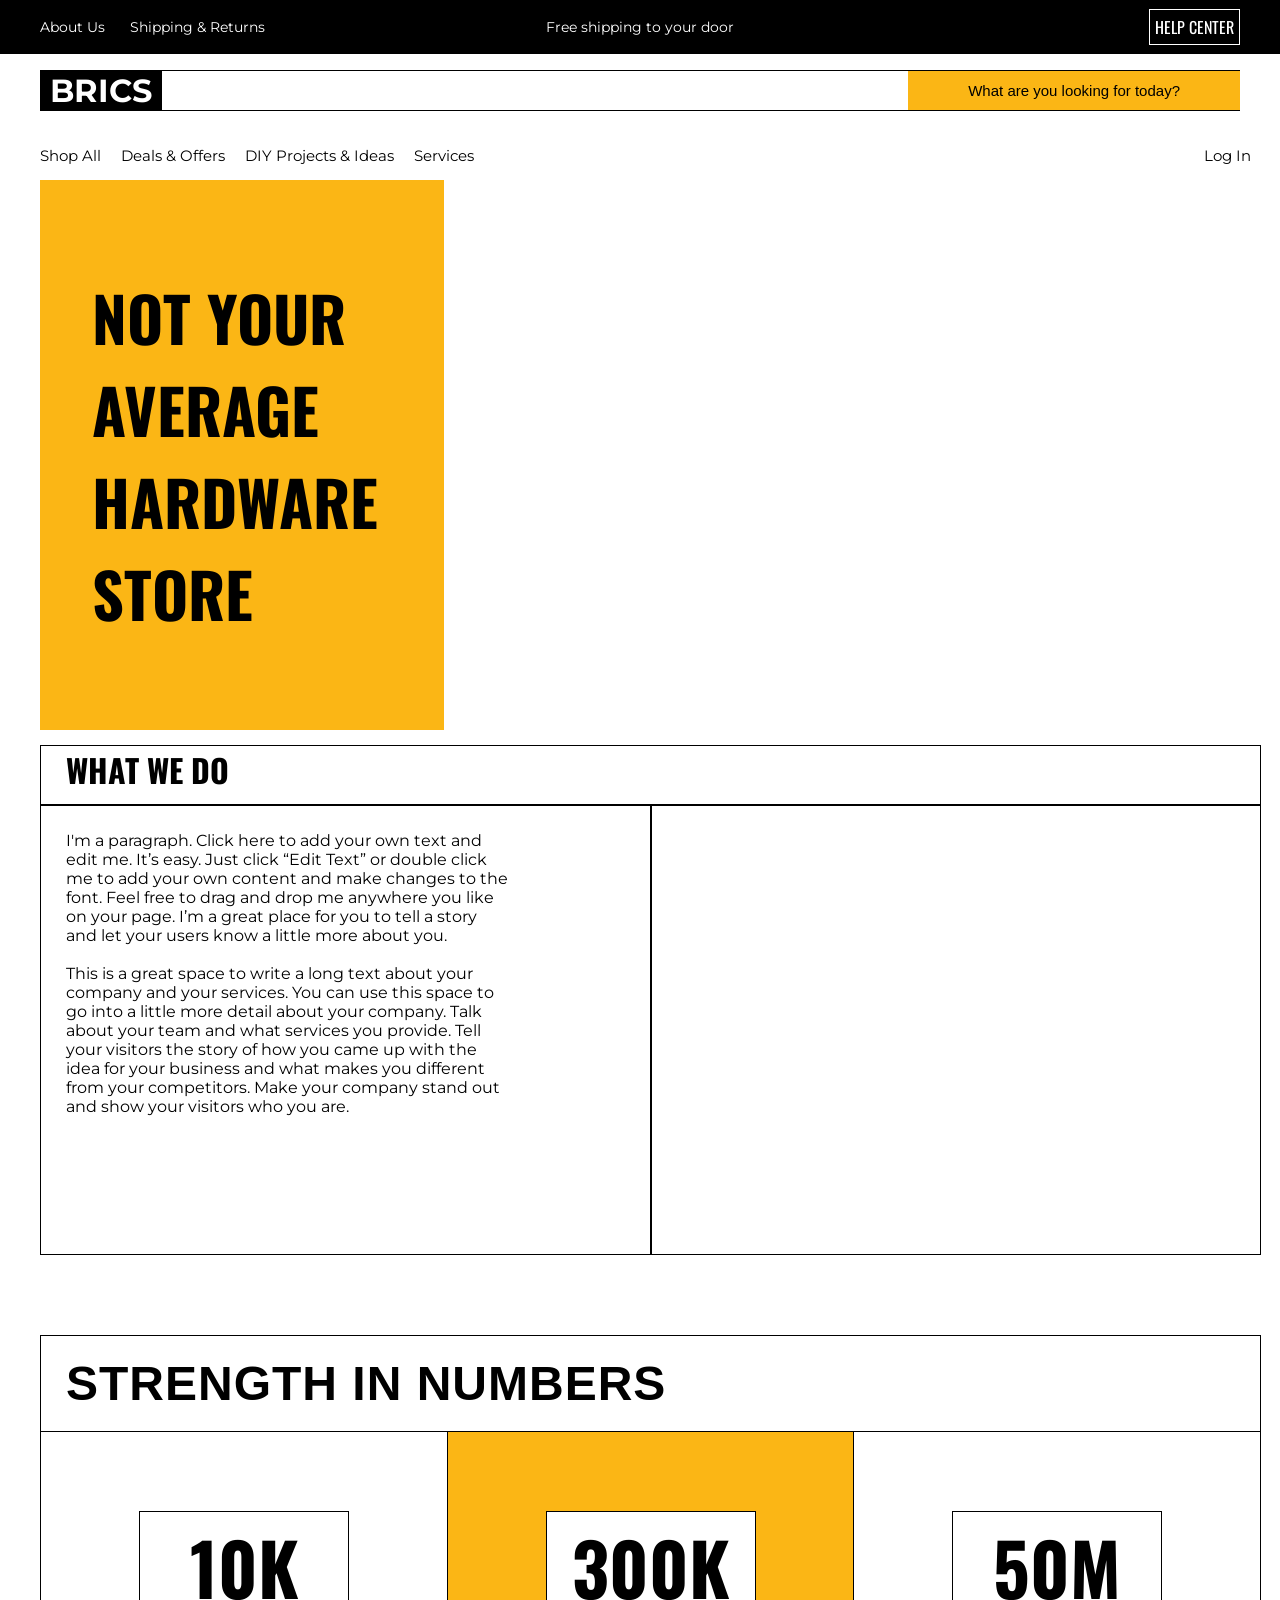
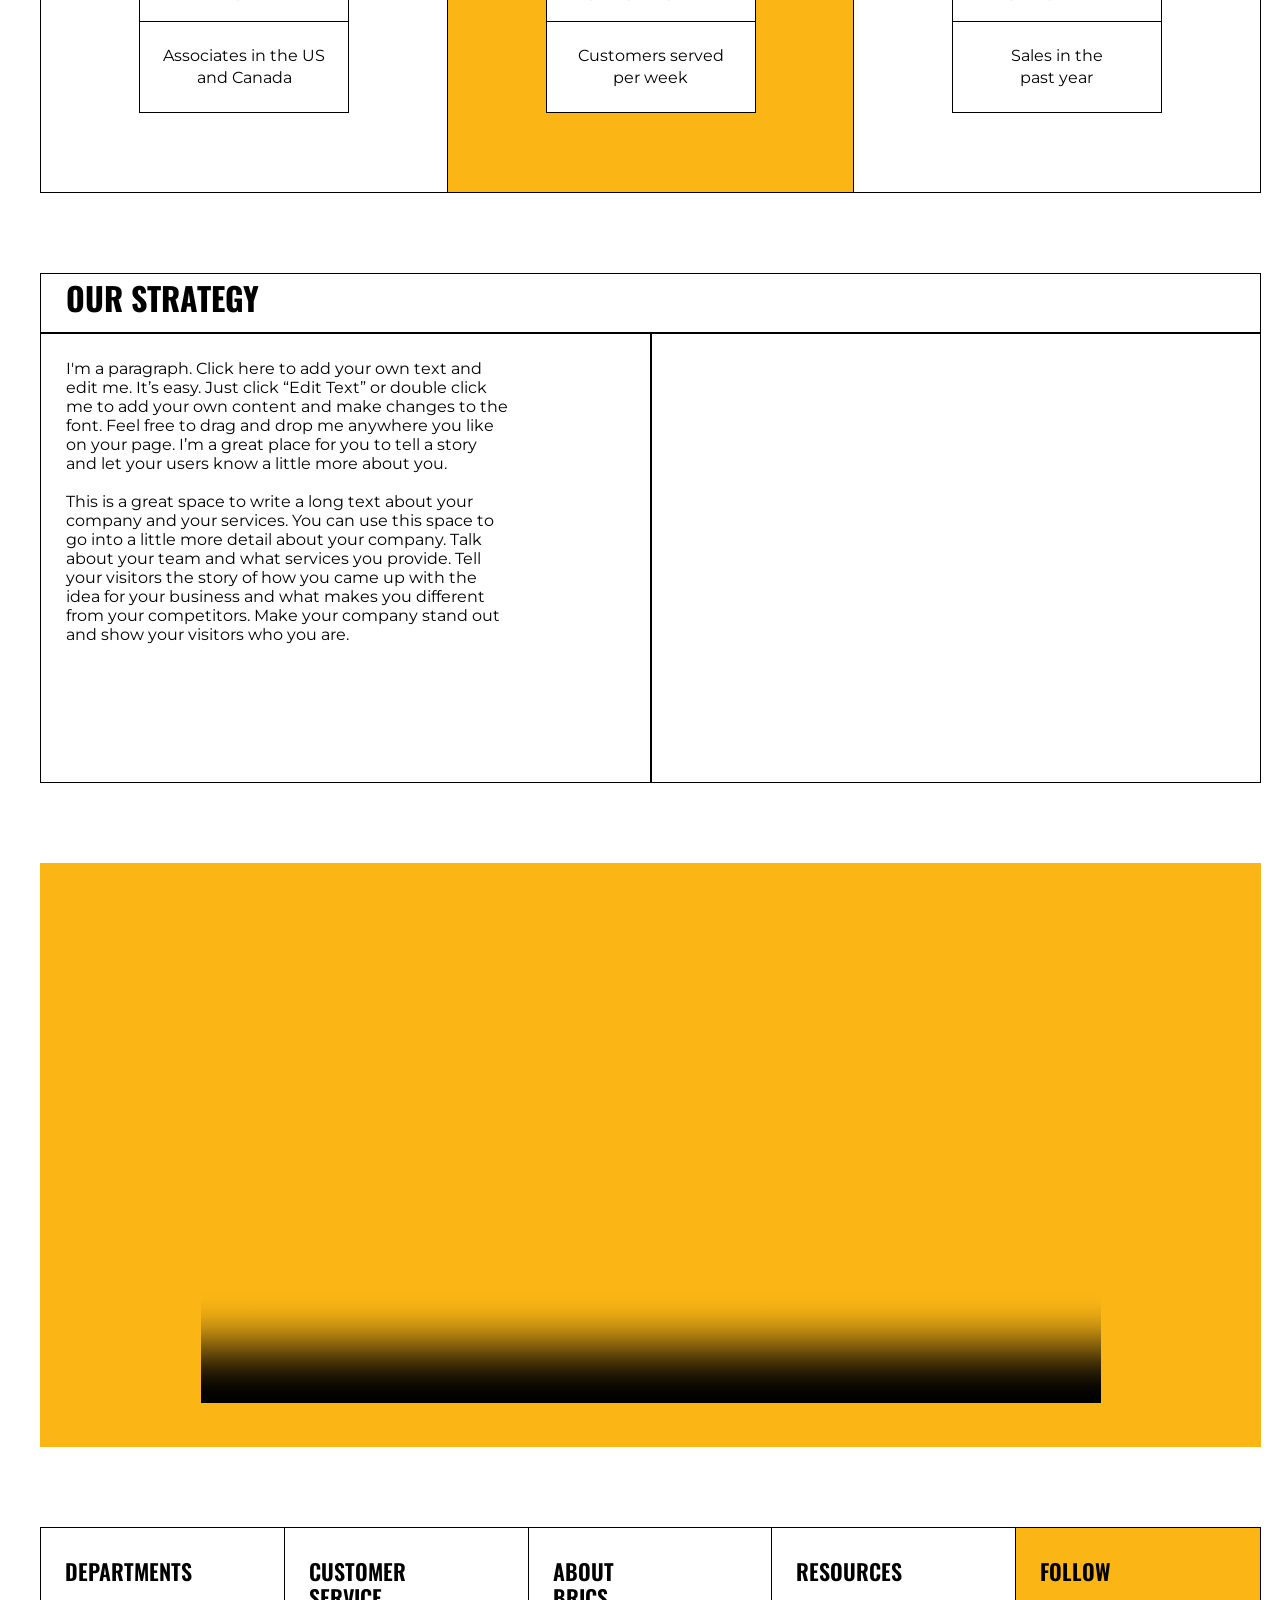
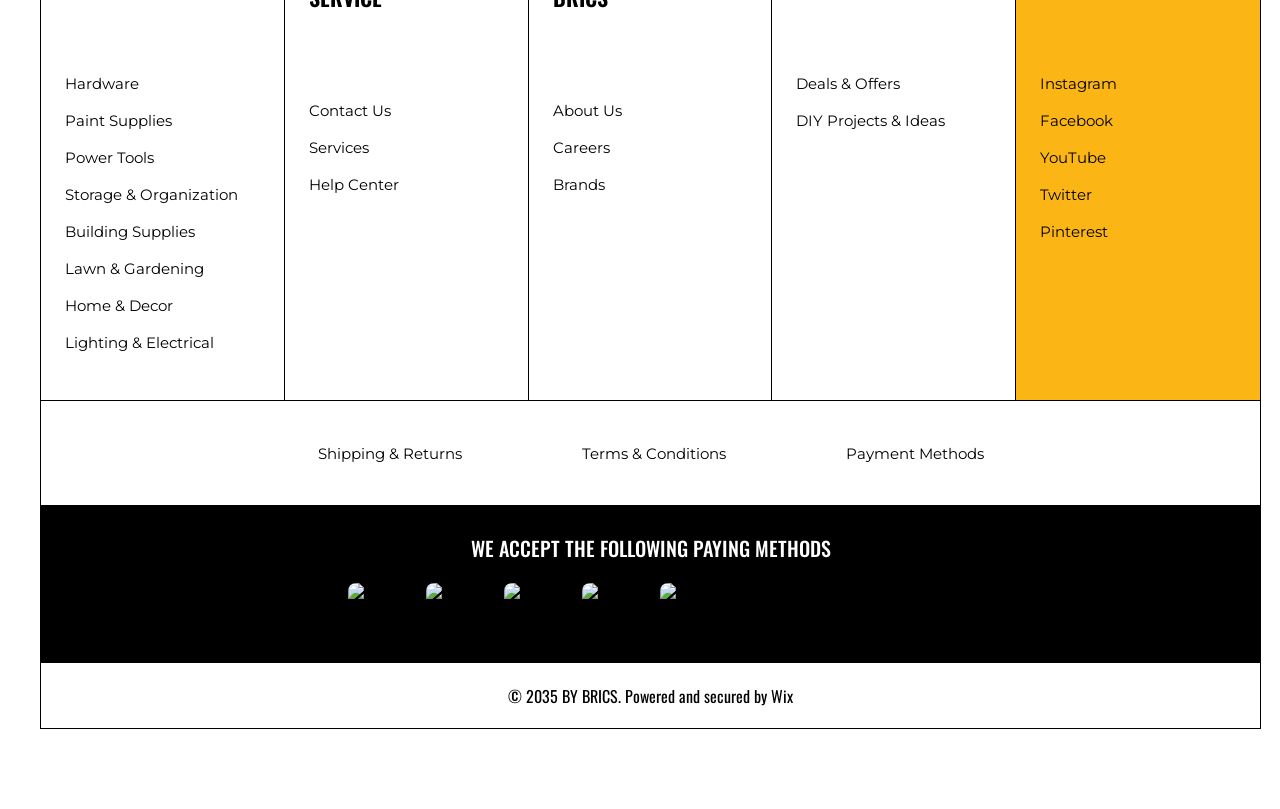
==== commit d375c257: "final version" ====
--- a/aboutus.html
+++ b/aboutus.html
@@ -19,12 +19,18 @@
     />
 
     <link rel="stylesheet" href="header.css" />
+    <link rel="stylesheet" href="aboutus.css" />
     <link rel="stylesheet" href="footer.css" />
-    <link rel="stylesheet" href="aboutus.css" />
   </head>
   <body>
     <header>
       <div class="top-bar">
+        <div class="burger" id="burgerBtn">
+          <i
+            onclick="hamburgerNav.classList.add('hamburgerShow')"
+            class="fa-solid fa-bars"
+          ></i>
+        </div>
         <div class="top-left">
           <div class="abt">
             <a href="#">About Us</a>
@@ -40,6 +46,32 @@
           <button>HELP CENTER</button>
         </div>
       </div>
+
+      <div id="hamburgerNav" class="hamburgerNav">
+        <button
+          class="close"
+          onclick="hamburgerNav.classList.remove('hamburgerShow')"
+        >
+          <i class="fa-solid fa-angles-left"></i>
+        </button>
+        <div class="cart">
+          <i class="fa-solid fa-bag-shopping"></i>
+        </div>
+        <ul>
+          <li><a href="aboutus.html">About Us</a></li>
+          <li><a href="#">Deals & Offers</a></li>
+          <li><a href="#">DIY Projects & Ideas</a></li>
+          <li><a href="#">Services</a></li>
+        </ul>
+
+        <a href="login.html">
+          <button class="login">
+            <i class="fa-solid fa-circle-user"></i>
+            <p>Log In</p>
+          </button>
+        </a>
+      </div>
+
       <div class="info">
         <div class="search">
           <div class="logo">
@@ -67,10 +99,12 @@
         </div>
         <div class="navbar-right">
           <div class="login">
-            <button>
-              <i class="fa-solid fa-circle-user"></i>
-              <p>Log In</p>
-            </button>
+            <a href="login.html">
+              <button>
+                <i class="fa-solid fa-circle-user"></i>
+                <p>Log In</p>
+              </button>
+            </a>
           </div>
 
           <div class="cart">
--- a/header.css
+++ b/header.css
@@ -58,6 +58,150 @@
 .top-left a:hover {
   text-decoration: underline;
   /* text-decoration: #fbb615; */
+}
+
+.hamburgerNav {
+  width: 350px;
+  max-width: 90%;
+  height: 100vh;
+  background: black;
+  position: fixed;
+  top: 0;
+  left: -100%;
+  transition: 0.45s ease;
+  z-index: 9999;
+  display: flex;
+  flex-direction: column;
+  padding: 20px 25px;
+  box-shadow: 8px 0 30px rgba(0, 0, 0, 0.35);
+}
+
+.hamburgerShow {
+  left: 0;
+}
+
+.hamburgerNav .close {
+  width: 42px;
+  height: 42px;
+  margin-left: auto;
+  background: transparent;
+  border: 1px solid rgba(255, 255, 255, 0.2);
+  border-radius: 50%;
+  color: white;
+  cursor: pointer;
+  transition: 0.5s;
+}
+
+.hamburgerNav .close i {
+  font-size: 18px;
+}
+
+.hamburgerNav .close:hover {
+  background: var(--mainColor);
+  color: black;
+  border-color: var(--mainColor);
+}
+
+.hamburgerNav .cart {
+  width: 70px;
+  height: 70px;
+  margin: 40px auto;
+  border-radius: 50%;
+  background: black;
+  border: 1px solid rgba(255, 255, 255, 0.2);
+
+  display: flex;
+  justify-content: center;
+  align-items: center;
+  color: white;
+  font-size: 28px;
+  cursor: pointer;
+  transition: 0.5s;
+}
+
+.hamburgerNav .cart:hover {
+  box-shadow: 0 10px 25px rgba(251, 182, 21, 0.4);
+  background: var(--mainColor);
+  color: black;
+}
+
+.hamburgerNav ul {
+  list-style: none;
+  margin-top: 10px;
+}
+
+.hamburgerNav ul li {
+  margin-bottom: 12px;
+}
+
+.hamburgerNav ul li a {
+  display: block;
+  color: white;
+  text-decoration: none;
+  font-size: 18px;
+  font-weight: 500;
+  padding: 14px 18px;
+  border-radius: 12px;
+  transition: 0.3s;
+  position: relative;
+}
+
+.hamburgerNav ul li a:hover {
+  background: #fbb615;
+  color: black;
+  padding-left: 28px;
+}
+
+.hamburgerNav ul li a::before {
+  content: "";
+  position: absolute;
+  left: 12px;
+  top: 50%;
+  transform: translateY(-50%);
+  width: 0;
+  height: 6px;
+  border-radius: 50px;
+  transition: 0.3s;
+}
+
+.hamburgerNav ul li a:hover::before {
+  width: 8px;
+}
+
+.hamburgerNav a {
+  text-decoration: none;
+}
+
+.hamburgerNav a .login {
+  margin-top: auto;
+  display: flex;
+  align-items: center;
+  justify-content: center;
+  gap: 10px;
+  width: 100%;
+  padding: 15px;
+  background: #fbb615;
+  border: none;
+  border-radius: 12px;
+  font-size: 17px;
+  font-weight: 600;
+  color: #111;
+  cursor: pointer;
+  transition: 0.3s;
+}
+
+.hamburgerNav .login i {
+  font-size: 20px;
+}
+
+.hamburgerNav .login:hover {
+  background: white;
+  transform: translateY(-3px);
+  box-shadow: 0 12px 25px rgba(255, 255, 255, 0.2);
+}
+
+.hamburgerNav .login:active {
+  transform: scale(0.97);
 }
 
 .top-center {
@@ -194,6 +338,10 @@
   font-family: "Montserrat", sans-serif;
   cursor: pointer;
   gap: 5px;
+}
+
+.navbar-right a {
+  text-decoration: none;
 }
 
 .navbar-right button .fa-circle-user {
@@ -340,6 +488,10 @@
     gap: 8px;
   }
 
+  /* .top-center {
+    margin-bottom: 15px;
+  } */
+
   .info .search {
     flex-direction: column;
     margin: 10px;
--- a/aboutus.css
+++ b/aboutus.css
@@ -2,7 +2,6 @@
   margin: 0;
   padding: 0;
   box-sizing: border-box;
-  flex-wrap: wrap;
 }
 
 :root {
@@ -176,3 +175,199 @@
   height: 500px;
   object-fit: cover;
 }
+
+/* ===========================
+        TABLET
+=========================== */
+
+@media (max-width: 992px) {
+  .hardware,
+  .infos,
+  .strength,
+  .video-section {
+    width: 95%;
+    margin: 0 auto 60px;
+  }
+
+  .hardware .cards {
+    grid-template-columns: 1fr;
+    grid-auto-rows: 350px 400px;
+  }
+
+  .hardware .cards .card h1 {
+    font-size: 48px;
+    width: 90%;
+    text-align: center;
+  }
+
+  .infos .cards {
+    grid-template-columns: 1fr;
+  }
+
+  .infos .cards .left {
+    order: 2;
+  }
+
+  .infos .cards .right {
+    order: 1;
+    height: 350px;
+  }
+
+  .infos .cards .left p {
+    width: auto;
+    margin: 30px;
+  }
+
+  .strength .stats-grid {
+    grid-template-columns: 1fr;
+  }
+
+  .strength .highlight {
+    border: none;
+    border-top: 1px solid #000;
+    border-bottom: 1px solid #000;
+  }
+
+  .strength .column {
+    padding: 40px 0;
+  }
+
+  .video-section {
+    padding: 25px;
+  }
+
+  .video-section .video-container video {
+    width: 100%;
+    height: auto;
+    aspect-ratio: 16/9;
+  }
+}
+
+/* ===========================
+        MOBILE
+=========================== */
+
+@media (max-width: 768px) {
+  .hardware,
+  .infos,
+  .strength,
+  .video-section {
+    width: 94%;
+    margin: 0 auto 40px;
+  }
+
+  .hardware .cards {
+    grid-auto-rows: 260px 260px;
+  }
+
+  .hardware .cards .card {
+    padding: 20px;
+  }
+
+  .hardware .cards .card h1 {
+    font-size: 34px;
+    width: 100%;
+    text-align: center;
+  }
+
+  .infos .title {
+    height: auto;
+    padding: 20px;
+  }
+
+  .infos .title h1 {
+    margin: 0;
+    font-size: 32px;
+  }
+
+  .infos .cards {
+    grid-auto-rows: auto;
+  }
+
+  .infos .cards .left {
+    min-height: auto;
+  }
+
+  .infos .cards .left p {
+    width: auto;
+    margin: 20px;
+    font-size: 15px;
+    line-height: 1.8;
+  }
+
+  .infos .cards .right {
+    height: 250px;
+  }
+
+  .strength .title h2 {
+    font-size: 34px;
+    text-align: center;
+  }
+
+  .strength .card {
+    width: 180px;
+  }
+
+  .strength .card .number {
+    font-size: 58px;
+    height: 90px;
+  }
+
+  .strength .card .text {
+    font-size: 14px;
+    height: 80px;
+  }
+
+  .video-section {
+    padding: 15px;
+  }
+
+  .video-section .video-container video {
+    width: 100%;
+    height: auto;
+  }
+}
+
+/* ===========================
+      SMALL PHONES
+=========================== */
+
+@media (max-width: 480px) {
+  .hardware .cards .card h1 {
+    font-size: 26px;
+  }
+
+  .infos .title h1 {
+    font-size: 26px;
+  }
+
+  .strength .title h2 {
+    font-size: 28px;
+  }
+
+  .strength .card {
+    width: 150px;
+  }
+
+  .strength .card .number {
+    font-size: 46px;
+  }
+
+  .strength .card .text {
+    font-size: 13px;
+    padding: 10px;
+  }
+
+  .infos .cards .left p {
+    margin: 15px;
+    font-size: 14px;
+  }
+
+  .hardware .cards {
+    grid-auto-rows: 220px 220px;
+  }
+
+  .infos .cards .right {
+    height: 220px;
+  }
+}
--- a/footer.css
+++ b/footer.css
@@ -122,7 +122,18 @@
   }
 }
 
-@media (max-width: 735px) {
+@media (max-width: 880px) {
+  .footer {
+    width: 95.4%;
+    margin: 0 auto 80px;
+    /* padding: 0 40px; */
+    box-sizing: border-box;
+  }
+
+  .footer-top {
+    display: grid;
+    grid-template-columns: repeat(2, minmax(0, 1fr));
+  }
   .footer-middle {
     display: flex;
 
@@ -145,72 +156,54 @@
   }
 }
 
-/* @media (max-width: 600px) {
+@media screen and (max-width: 600px) {
+  .footer {
+    width: calc(100% - 20px);
+    margin: 0 10px;
+  }
+
+  /* TOP */
   .footer-top {
+    display: grid;
     grid-template-columns: 1fr;
   }
 
   .footer-column {
-    min-height: auto;
-    border-right: none;
-    border-bottom: 1px solid black;
-  }
-
-  .footer-column h3 {
-    margin-bottom: 25px;
-  }
-
+    min-height: auto !important;
+    padding: 20px 15px;
+    border-right: none !important;
+    border-bottom: 1px solid #ddd;
+    display: flex;
+    flex-direction: column;
+  }
+
+  .footer-column:last-child {
+    border-bottom: none;
+  }
+
+  /* MIDDLE */
   .footer-middle {
-    grid-template-columns: 1fr;
-    gap: 20px;
+    display: flex;
+    flex-direction: column;
+    gap: 12px;
     height: auto;
     padding: 20px;
-  }
-
+    text-align: center;
+  }
+
+  /* PAYMENTS */
   .payment-icons {
-    grid-template-columns: repeat(4, 1fr);
-    gap: 10px;
-  }
-
-  img {
-    max-width: 100%;
-    height: auto;
-  }
-} */
-
-@media screen and (max-width: 600px) {
-  /* FOOTER */
-
-  .footer-top {
-    grid-template-columns: repeat(1fr);
-  }
-
-  .footer-top .footer-column {
-    min-height: auto;
-    border-right: none;
-    border-bottom: 1px solid black;
-    display: grid;
-    grid-template-columns: 1fr;
-  }
-
-  .footer-column h3 {
-    margin-bottom: 25px;
-  }
-
-  .footer-middle {
-    grid-template-columns: 1fr;
-    gap: 20px;
-    height: auto;
-    padding: 20px;
-  }
-
-  .payment-icons {
-    grid-template-columns: repeat(4, 1fr);
-    gap: 10px;
-  }
-
-  img {
-    max-width: 100%;
-    height: auto;
-  }
-}
+    grid-template-columns: repeat(3, 1fr);
+    gap: 12px;
+  }
+
+  .payment-icons img {
+    width: 40px;
+  }
+
+  /* TEXT */
+  .footer-bottom {
+    text-align: center;
+    padding: 15px;
+  }
+}
